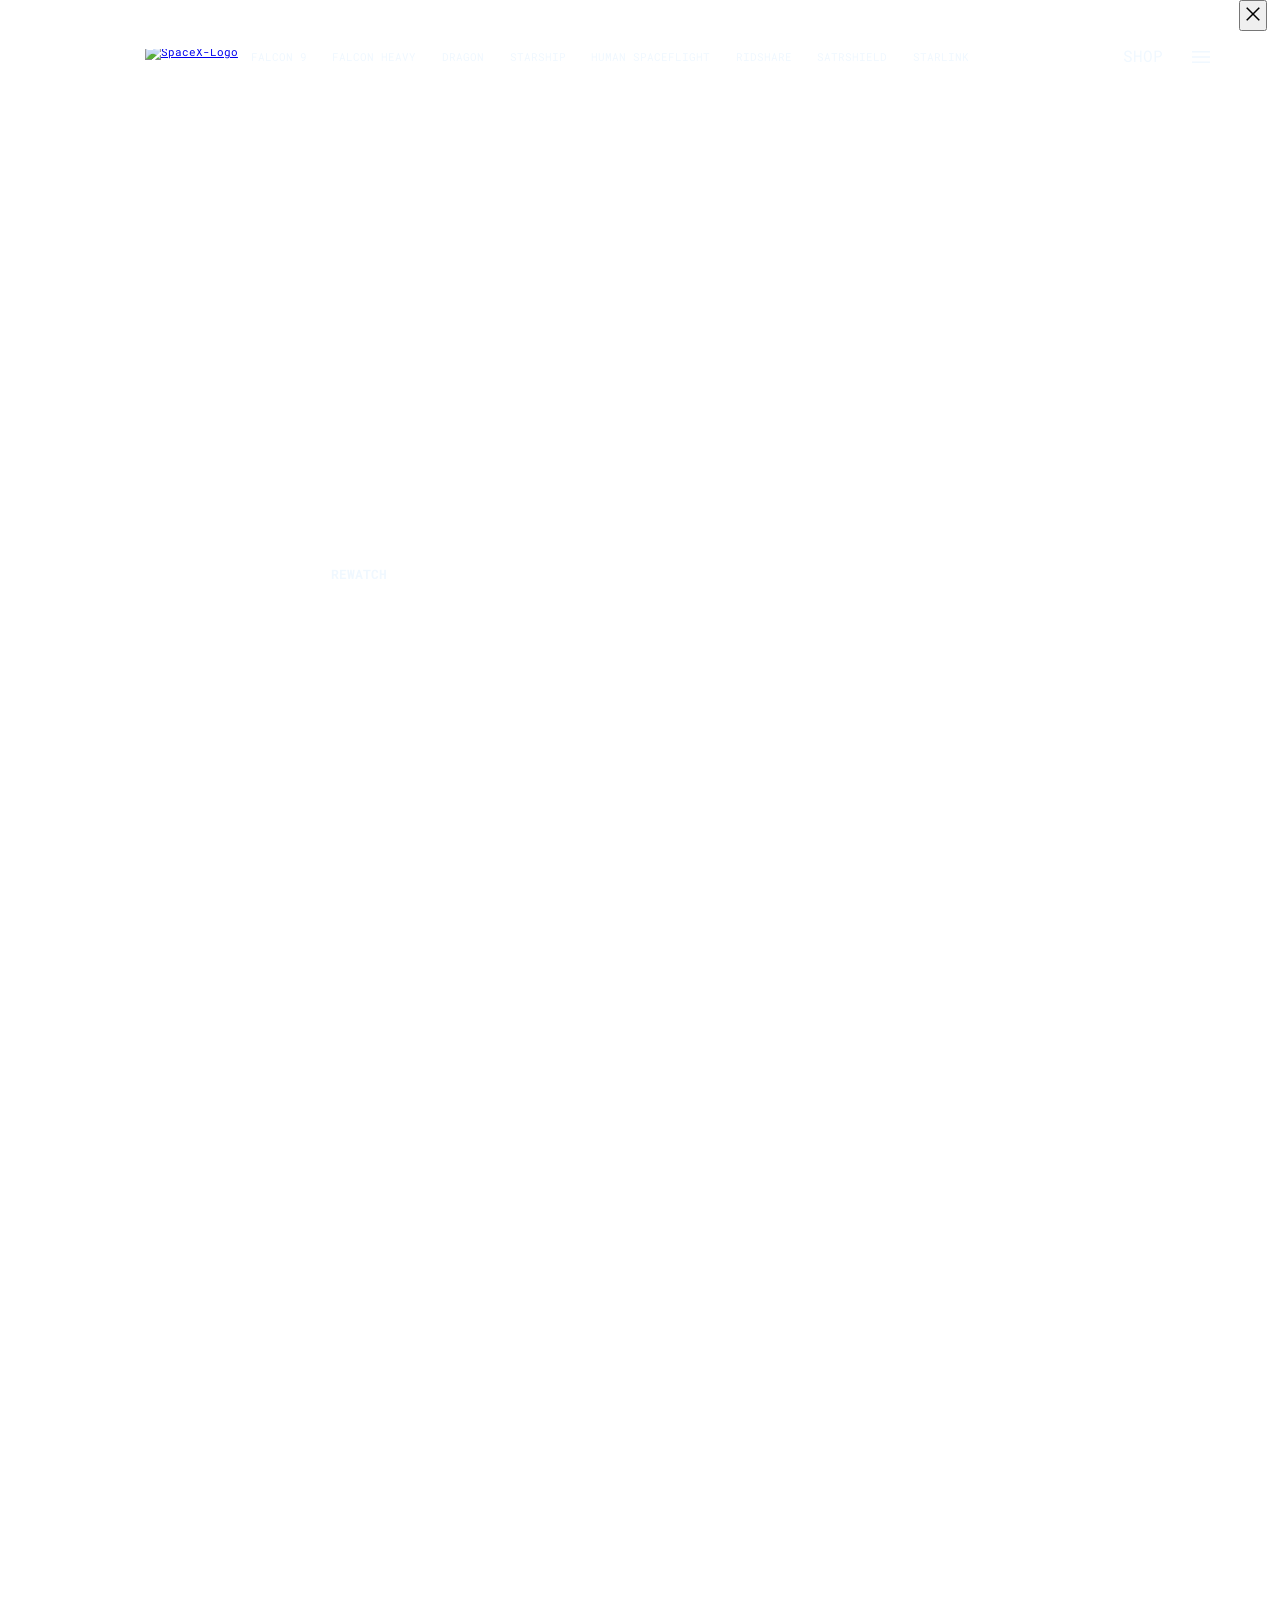
==== index.html @ 658d2c3e "first commit" ====
<!DOCTYPE html>
    <html lang="en">
    <head>
        
        <meta charset="UTF-8">
        <meta name="viewport" content="width=device-width, initial-scale=1.0">
        <title>Document</title>
        <link rel="preconnect" href="https://fonts.googleapis.com">
        <link rel="preconnect" href="https://fonts.gstatic.com" crossorigin>
        <link href="https://fonts.googleapis.com/css2?family=Belanosima:wght@600&family=Caveat&family=Lato:wght@900&family=Montserrat:wght@600&family=Roboto+Mono:wght@500&display=swap" rel="stylesheet">
        <link rel="stylesheet" href="./style.css">
        <link rel="stylesheet" href="https://fonts.googleapis.com/css2?family=Material+Symbols+Outlined:opsz,wght,FILL,GRAD@20..48,100..700,0..1,-50..200" />
    <style>
        .material-symbols-outlined {
          overflow: hidden;
          font-variation-settings:
          'FILL' 0,
          'wght' 400,
          'GRAD' 0,
          'opsz' 48
        }
    </style>
    </head>
    <body>
        <div id="upper">
            
        <!-- navigation bar -->
            <div id="nav">
                <div id="nav2">
                    <!-- <div id="empty"></div> -->
                    <div class="inisidenav">
                        <a title="SpaceX, Public domain, via Wikimedia Commons" href="https://commons.wikimedia.org/wiki/File:SpaceX-Logo.svg ">
                            <img  alt="SpaceX-Logo"  class="logo" src="https://upload.wikimedia.org/wikipedia/commons/thumb/d/de/SpaceX-Logo.svg/256px-SpaceX-Logo.svg.png">
                        </a>
                        <div id="inisdeflex2">
                            <div>FALCON 9</div>
                            <div>FALCON HEAVY</div>
                            <div>DRAGON</div>
                            <div>STARSHIP</div>
                            <div>HUMAN SPACEFLIGHT</div>
                            <div>RIDSHARE</div>
                            <div>SATRSHIELD</div>
                            <div>STARLINK</div>
                        </div>
                    </div>       
                </div>
                <div class="beneathitinside">
                    <div>SHOP</div> 
                    <div><buttton id ='button1'><span class="material-symbols-outlined">menu</buttton></span>
                    </div>
                </div>
                <div id="sidebar">
                    <div>
                        <button><span class="material-symbols-outlined">
                            close
                    </span>
                        </button>
                        
                    </div>
                </div>
            </div>
        <!--main container -->
            <div id="main">
                <h5>RECENT LAUNCH</h5>
                <h2>HUGHES JUPITER 3 <br>MISSION</h2>  
                <a href="https://www.spacex.com/launches/mission/?missionId=jupiter3"><h5>REWATCH</h5></a>  
            </div>
            
        </div> 
        <div id="mid">
            <div class="main2">
                <h5>RECENT LAUNCH</h5>
                <h2>STARLINK MISSION</h2>  
                <a href="https://www.spacex.com/launches/mission/?missionId=sl-6-7"><h5>REWATCH</h5></a>  
            </div>
        </div>    
        <div id="mid2">
            <div class="main2">
                <h5>RECENT LAUNCH</h5>
                <h2>ESA EUCLID MISSION</h2>  
                <a href="https://www.spacex.com/launches/mission/?missionId=euclid"><h5>REWATCH</h5></a>  
            </div>
        </div>
        <div id ="mid3">
            <div class="main2">
                <!-- <h5>RECENT LAUNCH</h5> -->
                <h2>ESTARSHIP FLIGHT TEST</h2>  
                <a href="https://www.spacex.com/launches/mission/?missionId=starship-flight-test"><h5>REWATCH</h5></a>  
            </div>
        </div>
        </div>       
        </body>
    </html>
---- style.css ----
*{
	/* background-color: transparent; */
	margin:0px;
	padding: 0px;
	box-sizing: border-box;
	overflow-x: hidden;
}
body,html{
	width: 100vw;
	height: 100vh;
	font-family: 'Belanosima', sans-serif;
	font-family: 'Caveat', cursive;
	font-family: 'Lato', sans-serif;
	font-family: 'Montserrat', sans-serif;
	font-family: 'Roboto Mono', monospace;
}
#upper{
	background-image: url('https://sxcontent9668.azureedge.us/cms-assets/assets/Jup3_Echo24_outsidebeachh_IMG_0087_desktop_8f619083ab.jpg');
	min-height: 100vh;
}
#nav{
	display: flex;
	justify-content: space-around;
	/* background-color:black; */
	/* display: block;
	justify-content: center;
	height: 13vh;
	align-items: center */
	
	
}
#button1:hover{
	cursor: pointer;
}
#nav2{
	display: inline-flex;
	justify-content: center;
	height: 13vh;
	align-items: center
	
}
.inisidenav{
	
	padding-left: 10.3vw;
	
	display: inline-flex;
	gap:1vw;
	font-size: 0.7em;
	color:aliceblue;
}

#inisdeflex2{
	
	display: flex;
	gap :2vw;
	flex-wrap: wrap;
}
.material-symbols-outlined {
  font-variation-settings:
  'FILL' 0,
  'wght' 400,
  'GRAD' 0,
  'opsz' 48
}

.logo{	
	position: relative;
	top: -0.4vw;
	margin-left: 200px;
	width:200px;
	height:27.75px;
	margin:0px;
	padding:0px;


}

.beneathitinside{
	color:aliceblue;
	justify-self: flex-end;
	align-self: center;
	/* justify-self: flex-end; */
	padding-left: 10vw;
	
	/* margin:; */
	display: inline-flex;
	gap:2vw;
}
.beneathitinside span{
	overflow-y: hidden;
	overflow-x: hidden;	
}
#main{
 position:relative;
 top:27vw; 
 left:25vw;
 color: white;
 display: inline-block;
 height: 200px;

}

#main a{
	padding: 10px;
  border: 1px solid rgb(255, 255, 255);
  color: aliceblue;
  margin-top: 10px;
  text-decoration: none;
  display: block;
  width: 6vw; 
}
#main>a>h5{
	font-size: 1vw;
}

#mid{
	box-sizing: border-box;
	width: 100vw;
	height: 100vh;
	background-image: url('https://sxcontent9668.azureedge.us/cms-assets/assets/STARSHIP_Testflight_DESKTOP_2b3bea613a.jpg');

} 

#mid2{
	box-sizing: border-box;
	width: 100vw;
	height: 100vh;
	background-image: url('https://sxcontent9668.azureedge.us/cms-assets/assets/Euclid_outsidetowerh_IMG_2487_desktop_a75e89406d.jpg');
	
}
#mid3{
		box-sizing: border-box;
		width: 100vw;
		height: 100vh;
		background-image: url('https://sxcontent9668.azureedge.us/cms-assets/assets/Star6_7_072823_DSC_8788_desktop_f41c7463de.jpg');

}

.main2{
	position:relative;
	top:27vw; 
	left:25vw;
	color: white;
	display: inline-block;
	height: 200px;
}
.main2 a{ 
	padding: 5px 5px 5px 5px;
	border: 1px solid white;
	color: aliceblue;
	margin-top: 10px;
	text-decoration: none;
	display: block;
	width: 6vw;  
}
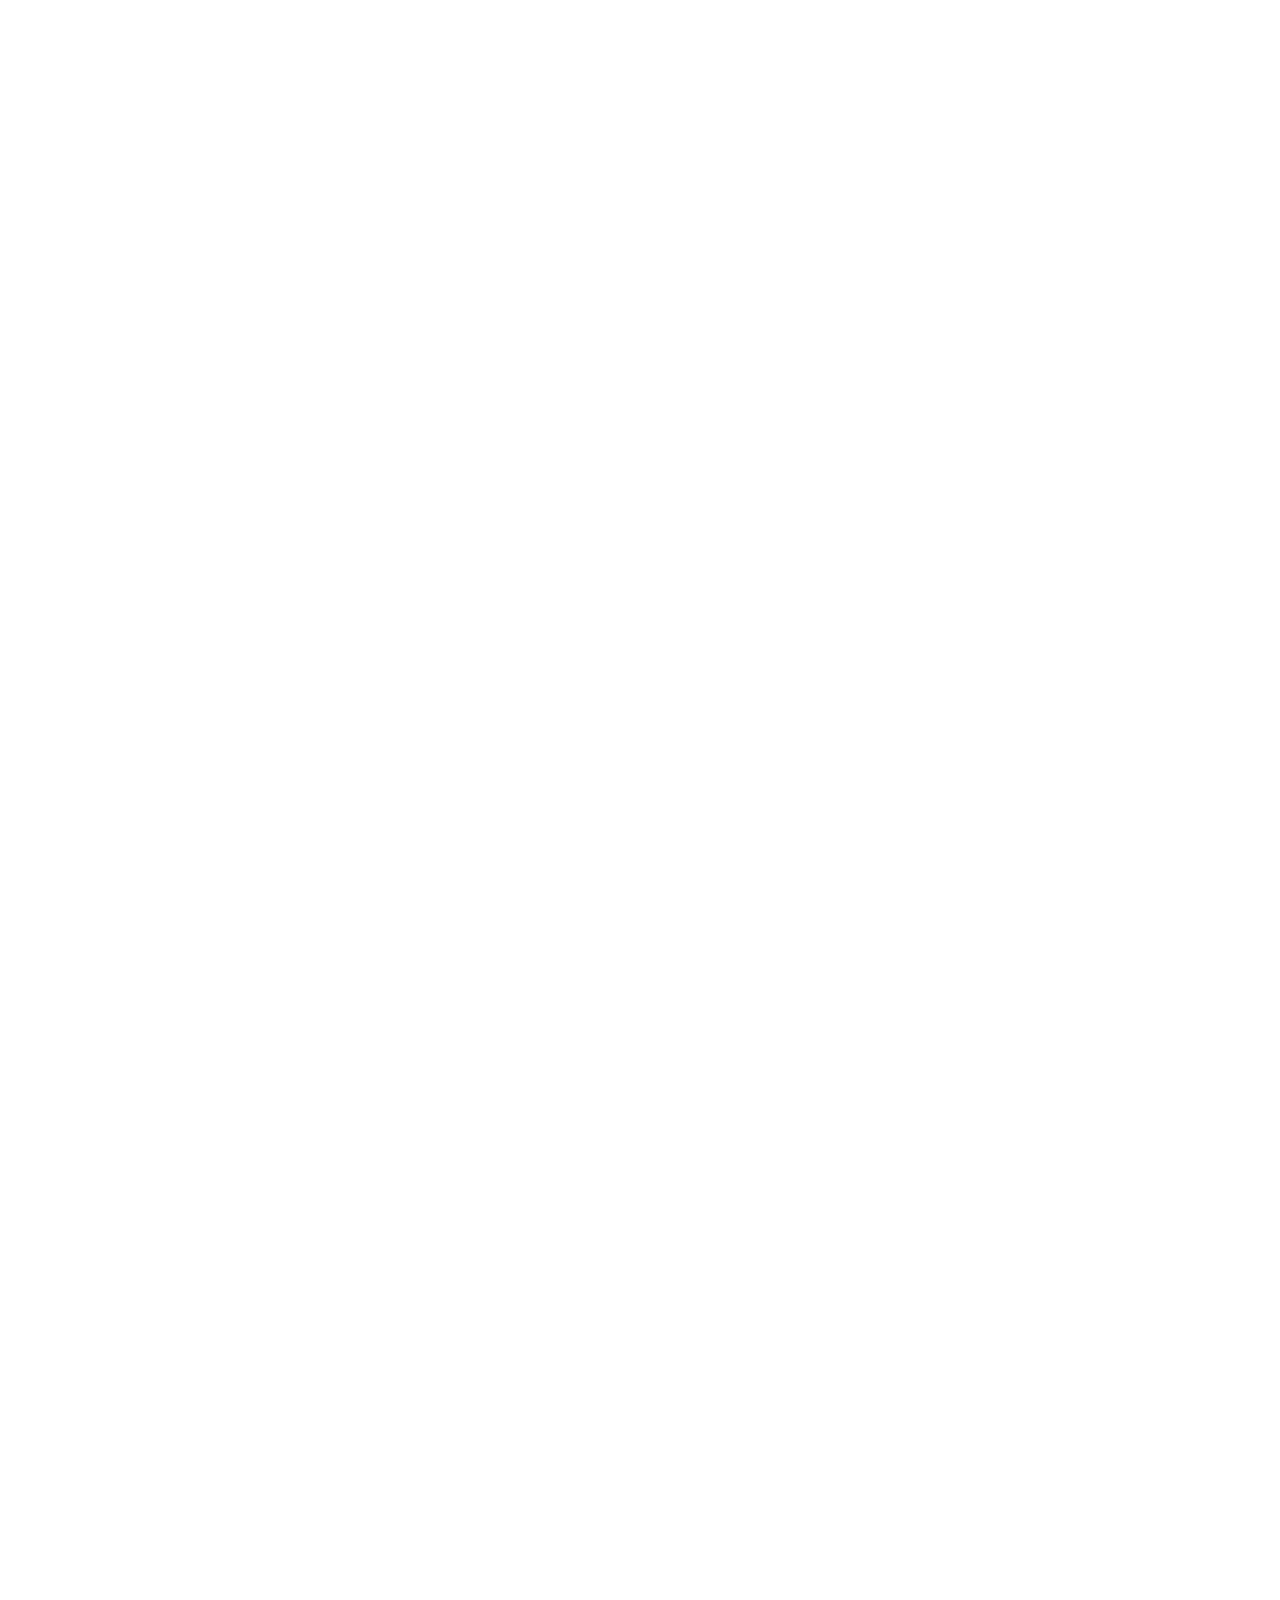
==== commit fc060c15: "This is the 2nd verison of that file" ====
--- a/index.html
+++ b/index.html
@@ -22,8 +22,28 @@
     </style>
     </head>
     <body>
-        <div id="upper">
-            
+        
+    <div id="upper">
+        <div id="mnuepage">
+            <div class="extraspace">
+
+            </div class="extraspace2">
+                <ul>
+                <li class="whomeliiii"><button id ='butt2'><span class="material-symbols-outlined">close</span></li>
+                <!-- <hr> -->
+                <li class="whomeliiii"><a href="" >MISSION</a></li>
+                <!-- <hr> -->
+                <li class="whomeliiii"><a href="">LAUNCHES</a></li>
+                <!-- <hr> -->
+                <li class="whomeliiii"><a href="">CAREERS</a></li>
+                <!-- <hr> -->
+                <li class="whomeliiii"><a href="">UPDATES</a></li>
+                <!-- <hr> -->
+                <li class="whomeliiii"><a href="">SHOP</a></li>
+                <!-- <hr> -->
+                </ul>
+            </div>
+        </div>    
         <!-- navigation bar -->
             <div id="nav">
                 <div id="nav2">
@@ -46,18 +66,9 @@
                 </div>
                 <div class="beneathitinside">
                     <div>SHOP</div> 
-                    <div><buttton id ='button1'><span class="material-symbols-outlined">menu</buttton></span>
+                    <div id="butt"><buttton id ='button1'><span class="material-symbols-outlined">menu</buttton></span>
                     </div>
-                </div>
-                <div id="sidebar">
-                    <div>
-                        <button><span class="material-symbols-outlined">
-                            close
-                    </span>
-                        </button>
-                        
-                    </div>
-                </div>
+                </div> 
             </div>
         <!--main container -->
             <div id="main">
@@ -88,6 +99,9 @@
                 <a href="https://www.spacex.com/launches/mission/?missionId=starship-flight-test"><h5>REWATCH</h5></a>  
             </div>
         </div>
-        </div>       
-        </body>
-    </html>+    </div>      
+    
+    
+   <script src="index.js"></script> 
+</body>
+</html>
--- a/style.css
+++ b/style.css
@@ -14,6 +14,35 @@
 	font-family: 'Montserrat', sans-serif;
 	font-family: 'Roboto Mono', monospace;
 }
+a{
+	text-decoration: none;
+	color:white;
+}
+
+#mnuepage{
+	
+	display:none;
+	flex-direction: row-reverse;
+	position:absolute;
+	z-index:99999;
+	
+
+	
+	
+
+}
+#mnuepage .extraspace2{
+	flex-grow:1;
+}
+
+#mnuepage .extraspace{
+	flex-grow:3;
+}
+
+
+
+
+		
 #upper{
 	background-image: url('https://sxcontent9668.azureedge.us/cms-assets/assets/Jup3_Echo24_outsidebeachh_IMG_0087_desktop_8f619083ab.jpg');
 	min-height: 100vh;
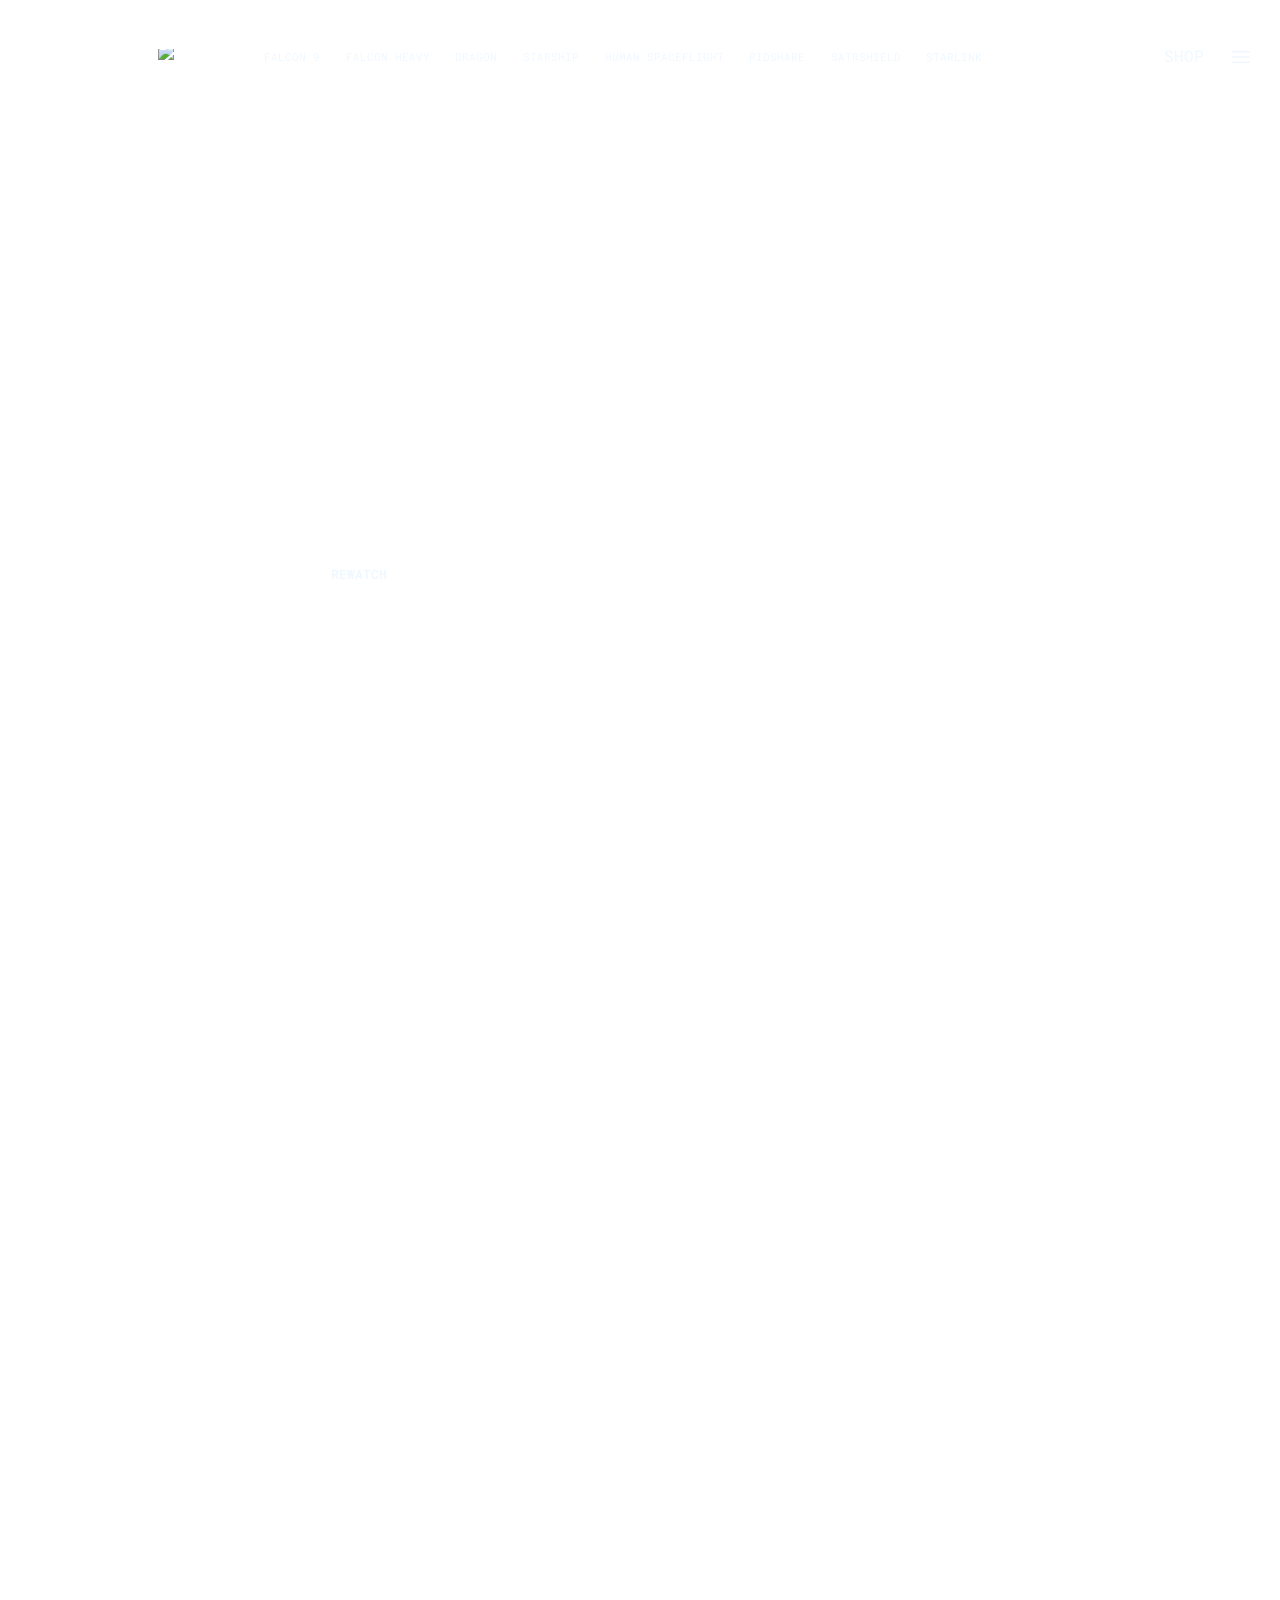
==== commit eb173578: "this is the version 3 of this project" ====
--- a/index.html
+++ b/index.html
@@ -24,26 +24,8 @@
     <body>
         
     <div id="upper">
-        <div id="mnuepage">
-            <div class="extraspace">
-
-            </div class="extraspace2">
-                <ul>
-                <li class="whomeliiii"><button id ='butt2'><span class="material-symbols-outlined">close</span></li>
-                <!-- <hr> -->
-                <li class="whomeliiii"><a href="" >MISSION</a></li>
-                <!-- <hr> -->
-                <li class="whomeliiii"><a href="">LAUNCHES</a></li>
-                <!-- <hr> -->
-                <li class="whomeliiii"><a href="">CAREERS</a></li>
-                <!-- <hr> -->
-                <li class="whomeliiii"><a href="">UPDATES</a></li>
-                <!-- <hr> -->
-                <li class="whomeliiii"><a href="">SHOP</a></li>
-                <!-- <hr> -->
-                </ul>
-            </div>
-        </div>    
+        
+        
         <!-- navigation bar -->
             <div id="nav">
                 <div id="nav2">
@@ -70,12 +52,35 @@
                     </div>
                 </div> 
             </div>
+           
         <!--main container -->
             <div id="main">
                 <h5>RECENT LAUNCH</h5>
                 <h2>HUGHES JUPITER 3 <br>MISSION</h2>  
                 <a href="https://www.spacex.com/launches/mission/?missionId=jupiter3"><h5>REWATCH</h5></a>  
             </div>
+            <div id="mnuepage">
+                
+                <div id = 'flex-item1'></div>
+                <ul id="flex-item2">
+                    
+                    <li class="whomeliiii"><button id ='butt2'><span class="material-symbols-outlined">close</span></li>
+                    <hr>
+                    <li class="whomeliiii"><a href="" >MISSION</a></li>
+                    <hr>
+                    <li class="whomeliiii"><a href="">LAUNCHES</a></li>
+                    <hr>
+                    <li class="whomeliiii"><a href="">CAREERS</a></li>
+                    <hr>
+                    <li class="whomeliiii"><a href="">UPDATES</a></li>
+                    <hr>
+                    <li class="whomeliiii"><a href="">SHOP</a></li>
+                    <hr>
+                </ul>
+                
+            
+            
+        </div>  
             
         </div> 
         <div id="mid">
@@ -102,6 +107,6 @@
     </div>      
     
     
-   <script src="index.js"></script> 
+    <script src="./index.js"></script> 
 </body>
 </html>
--- a/style.css
+++ b/style.css
@@ -19,27 +19,35 @@
 	color:white;
 }
 
-#mnuepage{
+#mnuepage,#flex-item2,.whomeliiii {
 	
 	display:none;
-	flex-direction: row-reverse;
-	position:absolute;
+	/* flex-direction: row-reverse; */
+	/* position:absolute;
+
 	z-index:99999;
-	
-
-	
-	
+	 */
 
 }
-#mnuepage .extraspace2{
+#flex-item1{
+
+	background-color: black;
+	opacity: 0.2;
+}
+ 
+/* #mnuepage .extraspace2{
 	flex-grow:1;
 }
 
 #mnuepage .extraspace{
 	flex-grow:3;
-}
+} */
 
 
+
+#flex-item2 hr{
+	display: none;
+}
 
 
 		
